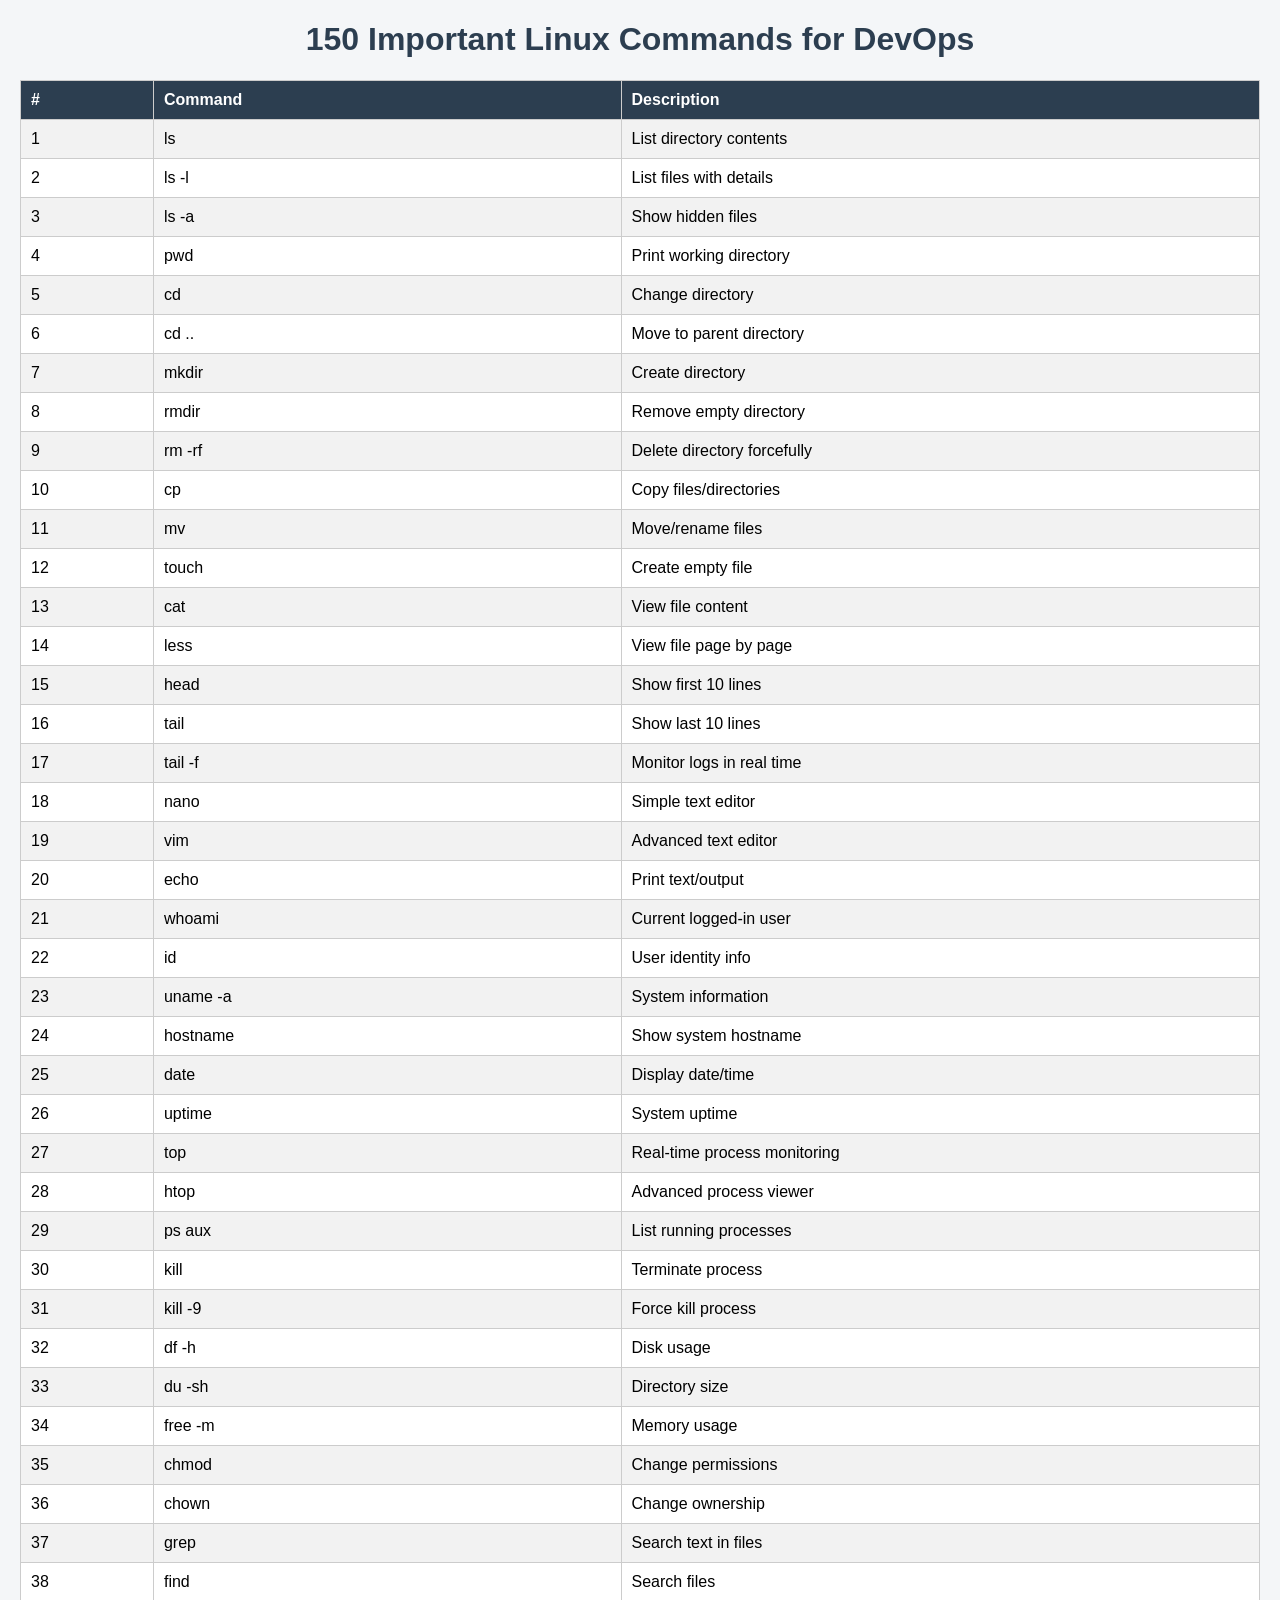
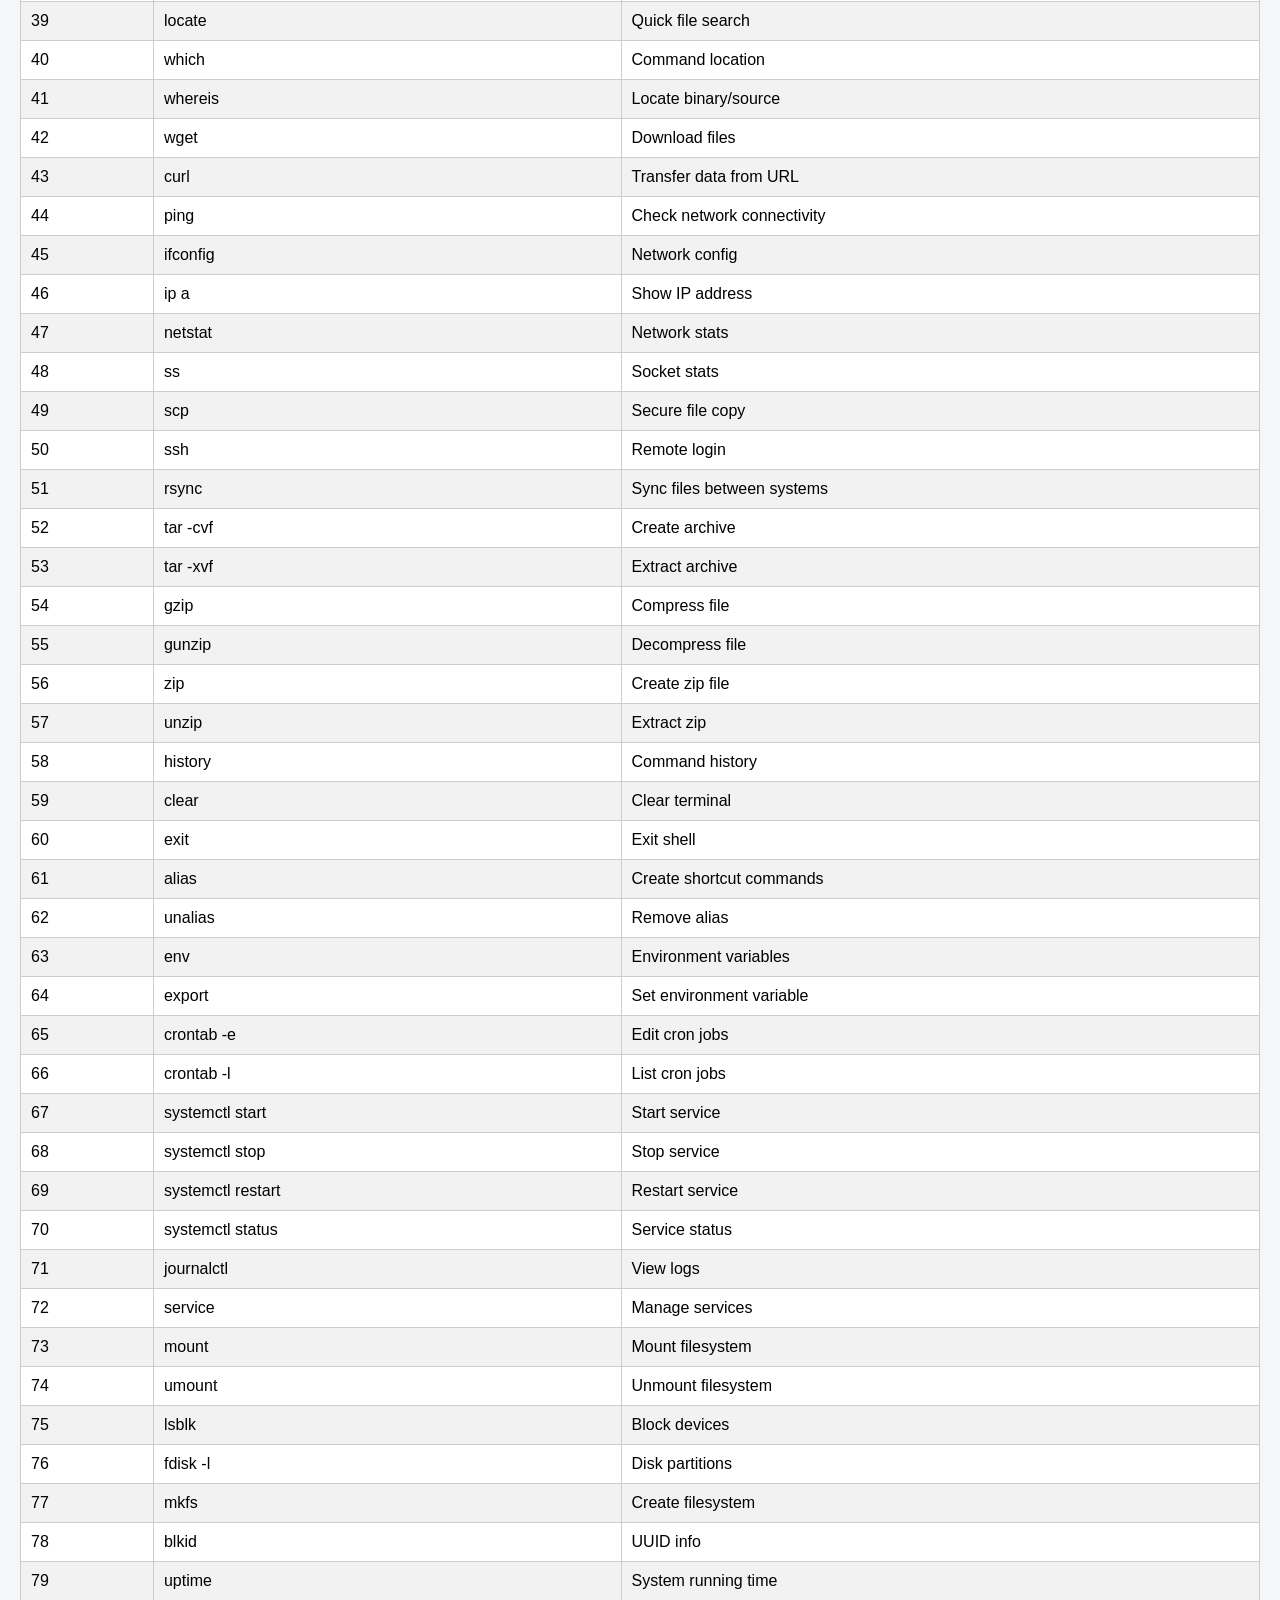
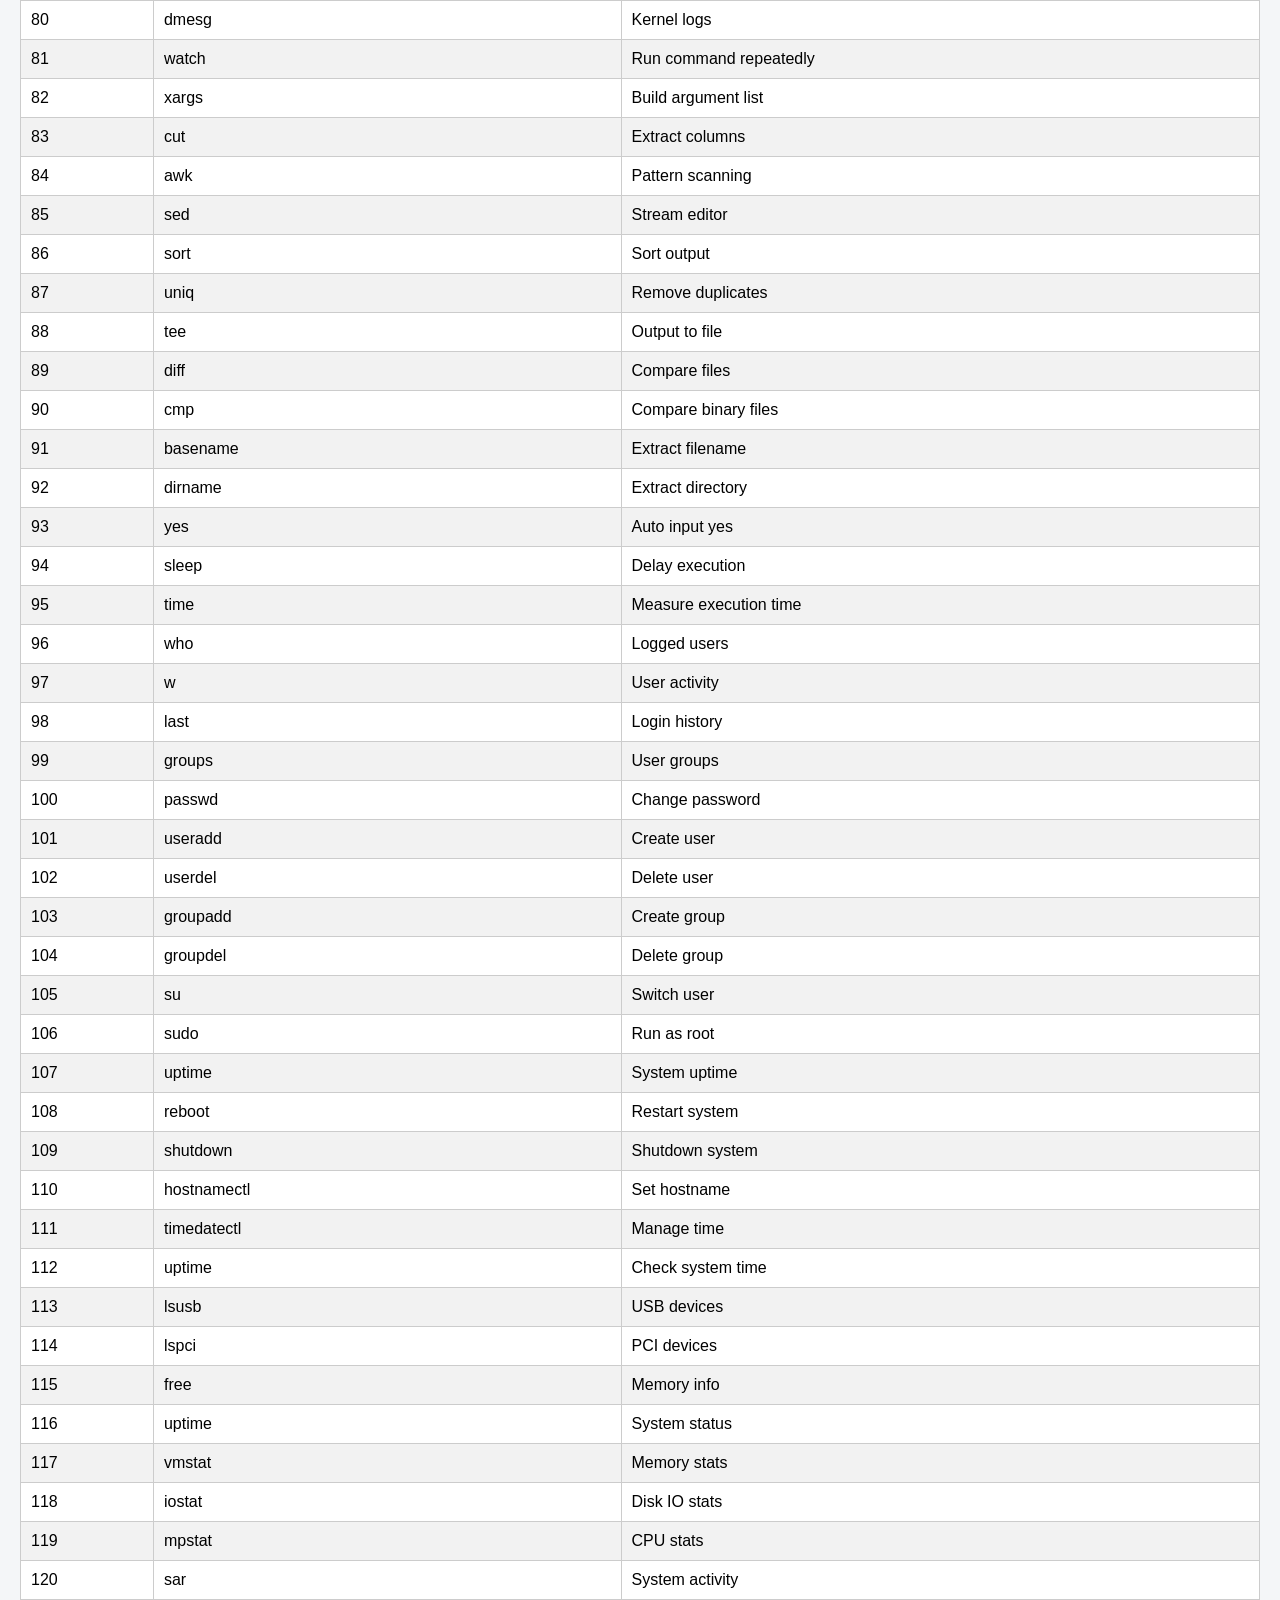
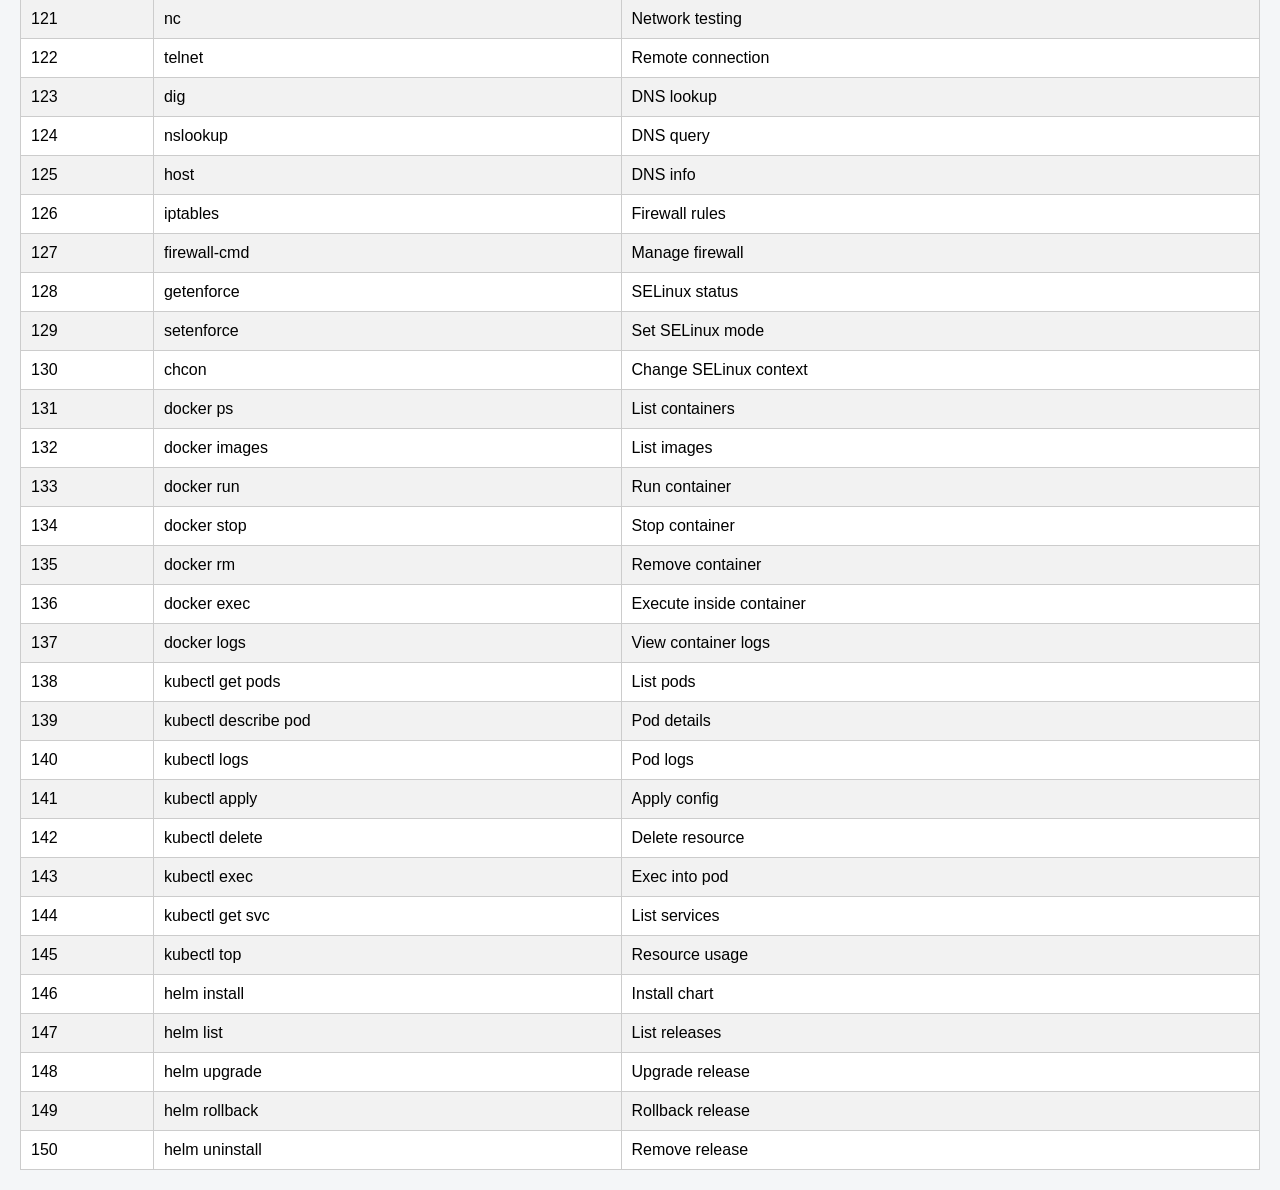
==== src/main/webapp/linux.html @ f70e426c "Added DevOps command pages" ====
<!DOCTYPE html>
<html lang="en">
<head>
    <meta charset="UTF-8">
    <title>150 DevOps Linux Commands</title>
    <style>
        body {
            font-family: Arial, sans-serif;
            margin: 20px;
            background-color: #f4f6f8;
        }
        h1 {
            text-align: center;
            color: #2c3e50;
        }
        table {
            width: 100%;
            border-collapse: collapse;
            background: #fff;
        }
        th, td {
            padding: 10px;
            border: 1px solid #ccc;
            text-align: left;
        }
        th {
            background-color: #2c3e50;
            color: white;
        }
        tr:nth-child(even) {
            background-color: #f2f2f2;
        }
    </style>
</head>
<body>

<h1>150 Important Linux Commands for DevOps</h1>

<table>
    <tr>
        <th>#</th>
        <th>Command</th>
        <th>Description</th>
    </tr>

    <!-- Commands Start -->
    <tr><td>1</td><td>ls</td><td>List directory contents</td></tr>
    <tr><td>2</td><td>ls -l</td><td>List files with details</td></tr>
    <tr><td>3</td><td>ls -a</td><td>Show hidden files</td></tr>
    <tr><td>4</td><td>pwd</td><td>Print working directory</td></tr>
    <tr><td>5</td><td>cd</td><td>Change directory</td></tr>
    <tr><td>6</td><td>cd ..</td><td>Move to parent directory</td></tr>
    <tr><td>7</td><td>mkdir</td><td>Create directory</td></tr>
    <tr><td>8</td><td>rmdir</td><td>Remove empty directory</td></tr>
    <tr><td>9</td><td>rm -rf</td><td>Delete directory forcefully</td></tr>
    <tr><td>10</td><td>cp</td><td>Copy files/directories</td></tr>

    <tr><td>11</td><td>mv</td><td>Move/rename files</td></tr>
    <tr><td>12</td><td>touch</td><td>Create empty file</td></tr>
    <tr><td>13</td><td>cat</td><td>View file content</td></tr>
    <tr><td>14</td><td>less</td><td>View file page by page</td></tr>
    <tr><td>15</td><td>head</td><td>Show first 10 lines</td></tr>
    <tr><td>16</td><td>tail</td><td>Show last 10 lines</td></tr>
    <tr><td>17</td><td>tail -f</td><td>Monitor logs in real time</td></tr>
    <tr><td>18</td><td>nano</td><td>Simple text editor</td></tr>
    <tr><td>19</td><td>vim</td><td>Advanced text editor</td></tr>
    <tr><td>20</td><td>echo</td><td>Print text/output</td></tr>

    <tr><td>21</td><td>whoami</td><td>Current logged-in user</td></tr>
    <tr><td>22</td><td>id</td><td>User identity info</td></tr>
    <tr><td>23</td><td>uname -a</td><td>System information</td></tr>
    <tr><td>24</td><td>hostname</td><td>Show system hostname</td></tr>
    <tr><td>25</td><td>date</td><td>Display date/time</td></tr>
    <tr><td>26</td><td>uptime</td><td>System uptime</td></tr>
    <tr><td>27</td><td>top</td><td>Real-time process monitoring</td></tr>
    <tr><td>28</td><td>htop</td><td>Advanced process viewer</td></tr>
    <tr><td>29</td><td>ps aux</td><td>List running processes</td></tr>
    <tr><td>30</td><td>kill</td><td>Terminate process</td></tr>

    <tr><td>31</td><td>kill -9</td><td>Force kill process</td></tr>
    <tr><td>32</td><td>df -h</td><td>Disk usage</td></tr>
    <tr><td>33</td><td>du -sh</td><td>Directory size</td></tr>
    <tr><td>34</td><td>free -m</td><td>Memory usage</td></tr>
    <tr><td>35</td><td>chmod</td><td>Change permissions</td></tr>
    <tr><td>36</td><td>chown</td><td>Change ownership</td></tr>
    <tr><td>37</td><td>grep</td><td>Search text in files</td></tr>
    <tr><td>38</td><td>find</td><td>Search files</td></tr>
    <tr><td>39</td><td>locate</td><td>Quick file search</td></tr>
    <tr><td>40</td><td>which</td><td>Command location</td></tr>

    <tr><td>41</td><td>whereis</td><td>Locate binary/source</td></tr>
    <tr><td>42</td><td>wget</td><td>Download files</td></tr>
    <tr><td>43</td><td>curl</td><td>Transfer data from URL</td></tr>
    <tr><td>44</td><td>ping</td><td>Check network connectivity</td></tr>
    <tr><td>45</td><td>ifconfig</td><td>Network config</td></tr>
    <tr><td>46</td><td>ip a</td><td>Show IP address</td></tr>
    <tr><td>47</td><td>netstat</td><td>Network stats</td></tr>
    <tr><td>48</td><td>ss</td><td>Socket stats</td></tr>
    <tr><td>49</td><td>scp</td><td>Secure file copy</td></tr>
    <tr><td>50</td><td>ssh</td><td>Remote login</td></tr>

        <tr><td>51</td><td>rsync</td><td>Sync files between systems</td></tr>
    <tr><td>52</td><td>tar -cvf</td><td>Create archive</td></tr>
    <tr><td>53</td><td>tar -xvf</td><td>Extract archive</td></tr>
    <tr><td>54</td><td>gzip</td><td>Compress file</td></tr>
    <tr><td>55</td><td>gunzip</td><td>Decompress file</td></tr>
    <tr><td>56</td><td>zip</td><td>Create zip file</td></tr>
    <tr><td>57</td><td>unzip</td><td>Extract zip</td></tr>
    <tr><td>58</td><td>history</td><td>Command history</td></tr>
    <tr><td>59</td><td>clear</td><td>Clear terminal</td></tr>
    <tr><td>60</td><td>exit</td><td>Exit shell</td></tr>

    <tr><td>61</td><td>alias</td><td>Create shortcut commands</td></tr>
    <tr><td>62</td><td>unalias</td><td>Remove alias</td></tr>
    <tr><td>63</td><td>env</td><td>Environment variables</td></tr>
    <tr><td>64</td><td>export</td><td>Set environment variable</td></tr>
    <tr><td>65</td><td>crontab -e</td><td>Edit cron jobs</td></tr>
    <tr><td>66</td><td>crontab -l</td><td>List cron jobs</td></tr>
    <tr><td>67</td><td>systemctl start</td><td>Start service</td></tr>
    <tr><td>68</td><td>systemctl stop</td><td>Stop service</td></tr>
    <tr><td>69</td><td>systemctl restart</td><td>Restart service</td></tr>
    <tr><td>70</td><td>systemctl status</td><td>Service status</td></tr>

    <tr><td>71</td><td>journalctl</td><td>View logs</td></tr>
    <tr><td>72</td><td>service</td><td>Manage services</td></tr>
    <tr><td>73</td><td>mount</td><td>Mount filesystem</td></tr>
    <tr><td>74</td><td>umount</td><td>Unmount filesystem</td></tr>
    <tr><td>75</td><td>lsblk</td><td>Block devices</td></tr>
    <tr><td>76</td><td>fdisk -l</td><td>Disk partitions</td></tr>
    <tr><td>77</td><td>mkfs</td><td>Create filesystem</td></tr>
    <tr><td>78</td><td>blkid</td><td>UUID info</td></tr>
    <tr><td>79</td><td>uptime</td><td>System running time</td></tr>
    <tr><td>80</td><td>dmesg</td><td>Kernel logs</td></tr>

    <tr><td>81</td><td>watch</td><td>Run command repeatedly</td></tr>
    <tr><td>82</td><td>xargs</td><td>Build argument list</td></tr>
    <tr><td>83</td><td>cut</td><td>Extract columns</td></tr>
    <tr><td>84</td><td>awk</td><td>Pattern scanning</td></tr>
    <tr><td>85</td><td>sed</td><td>Stream editor</td></tr>
    <tr><td>86</td><td>sort</td><td>Sort output</td></tr>
    <tr><td>87</td><td>uniq</td><td>Remove duplicates</td></tr>
    <tr><td>88</td><td>tee</td><td>Output to file</td></tr>
    <tr><td>89</td><td>diff</td><td>Compare files</td></tr>
    <tr><td>90</td><td>cmp</td><td>Compare binary files</td></tr>

    <tr><td>91</td><td>basename</td><td>Extract filename</td></tr>
    <tr><td>92</td><td>dirname</td><td>Extract directory</td></tr>
    <tr><td>93</td><td>yes</td><td>Auto input yes</td></tr>
    <tr><td>94</td><td>sleep</td><td>Delay execution</td></tr>
    <tr><td>95</td><td>time</td><td>Measure execution time</td></tr>
    <tr><td>96</td><td>who</td><td>Logged users</td></tr>
    <tr><td>97</td><td>w</td><td>User activity</td></tr>
    <tr><td>98</td><td>last</td><td>Login history</td></tr>
    <tr><td>99</td><td>groups</td><td>User groups</td></tr>
    <tr><td>100</td><td>passwd</td><td>Change password</td></tr>

    <!-- Continue -->
    <tr><td>101</td><td>useradd</td><td>Create user</td></tr>
    <tr><td>102</td><td>userdel</td><td>Delete user</td></tr>
    <tr><td>103</td><td>groupadd</td><td>Create group</td></tr>
    <tr><td>104</td><td>groupdel</td><td>Delete group</td></tr>
    <tr><td>105</td><td>su</td><td>Switch user</td></tr>
    <tr><td>106</td><td>sudo</td><td>Run as root</td></tr>
    <tr><td>107</td><td>uptime</td><td>System uptime</td></tr>
    <tr><td>108</td><td>reboot</td><td>Restart system</td></tr>
    <tr><td>109</td><td>shutdown</td><td>Shutdown system</td></tr>
    <tr><td>110</td><td>hostnamectl</td><td>Set hostname</td></tr>

    <tr><td>111</td><td>timedatectl</td><td>Manage time</td></tr>
    <tr><td>112</td><td>uptime</td><td>Check system time</td></tr>
    <tr><td>113</td><td>lsusb</td><td>USB devices</td></tr>
    <tr><td>114</td><td>lspci</td><td>PCI devices</td></tr>
    <tr><td>115</td><td>free</td><td>Memory info</td></tr>
    <tr><td>116</td><td>uptime</td><td>System status</td></tr>
    <tr><td>117</td><td>vmstat</td><td>Memory stats</td></tr>
    <tr><td>118</td><td>iostat</td><td>Disk IO stats</td></tr>
    <tr><td>119</td><td>mpstat</td><td>CPU stats</td></tr>
    <tr><td>120</td><td>sar</td><td>System activity</td></tr>

    <tr><td>121</td><td>nc</td><td>Network testing</td></tr>
    <tr><td>122</td><td>telnet</td><td>Remote connection</td></tr>
    <tr><td>123</td><td>dig</td><td>DNS lookup</td></tr>
    <tr><td>124</td><td>nslookup</td><td>DNS query</td></tr>
    <tr><td>125</td><td>host</td><td>DNS info</td></tr>
    <tr><td>126</td><td>iptables</td><td>Firewall rules</td></tr>
    <tr><td>127</td><td>firewall-cmd</td><td>Manage firewall</td></tr>
    <tr><td>128</td><td>getenforce</td><td>SELinux status</td></tr>
    <tr><td>129</td><td>setenforce</td><td>Set SELinux mode</td></tr>
    <tr><td>130</td><td>chcon</td><td>Change SELinux context</td></tr>

    <tr><td>131</td><td>docker ps</td><td>List containers</td></tr>
    <tr><td>132</td><td>docker images</td><td>List images</td></tr>
    <tr><td>133</td><td>docker run</td><td>Run container</td></tr>
    <tr><td>134</td><td>docker stop</td><td>Stop container</td></tr>
    <tr><td>135</td><td>docker rm</td><td>Remove container</td></tr>
    <tr><td>136</td><td>docker exec</td><td>Execute inside container</td></tr>
    <tr><td>137</td><td>docker logs</td><td>View container logs</td></tr>
    <tr><td>138</td><td>kubectl get pods</td><td>List pods</td></tr>
    <tr><td>139</td><td>kubectl describe pod</td><td>Pod details</td></tr>
    <tr><td>140</td><td>kubectl logs</td><td>Pod logs</td></tr>

    <tr><td>141</td><td>kubectl apply</td><td>Apply config</td></tr>
    <tr><td>142</td><td>kubectl delete</td><td>Delete resource</td></tr>
    <tr><td>143</td><td>kubectl exec</td><td>Exec into pod</td></tr>
    <tr><td>144</td><td>kubectl get svc</td><td>List services</td></tr>
    <tr><td>145</td><td>kubectl top</td><td>Resource usage</td></tr>
    <tr><td>146</td><td>helm install</td><td>Install chart</td></tr>
    <tr><td>147</td><td>helm list</td><td>List releases</td></tr>
    <tr><td>148</td><td>helm upgrade</td><td>Upgrade release</td></tr>
    <tr><td>149</td><td>helm rollback</td><td>Rollback release</td></tr>
    <tr><td>150</td><td>helm uninstall</td><td>Remove release</td></tr>

</table>

</body>
</html>
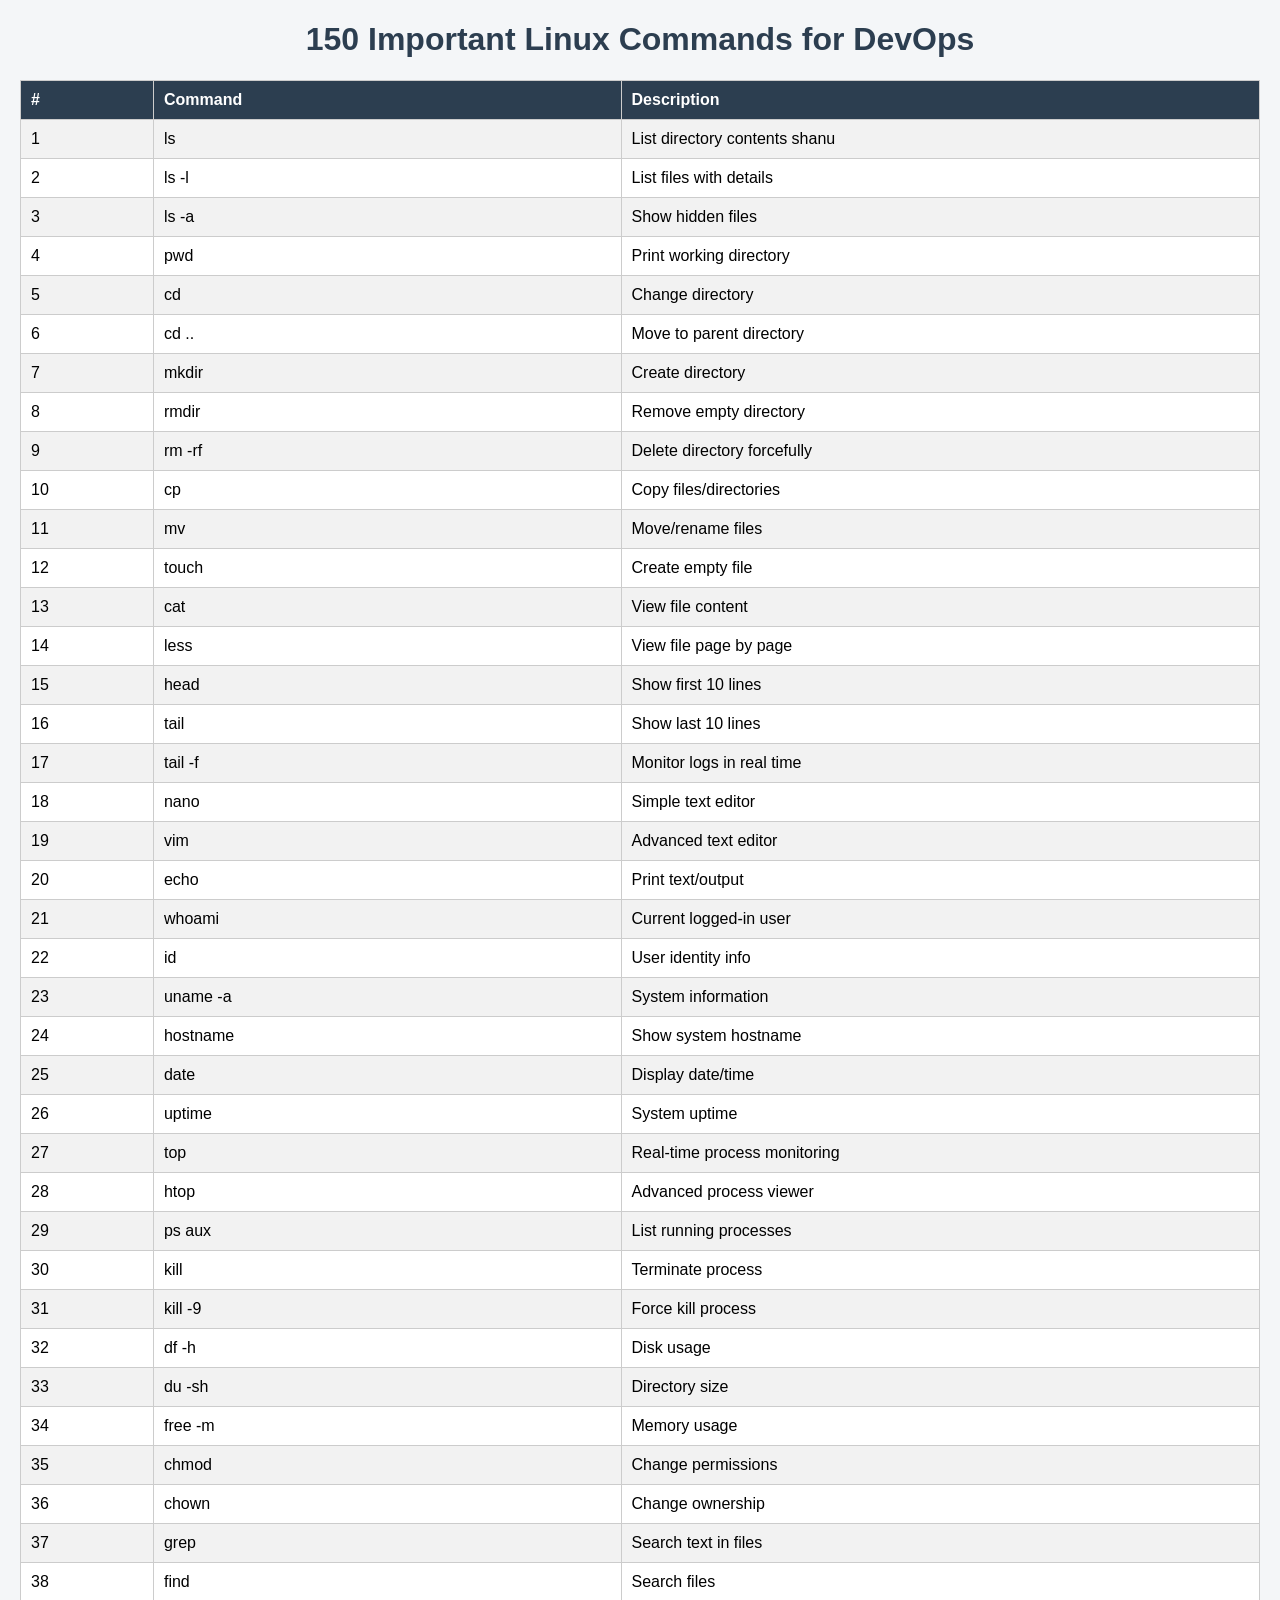
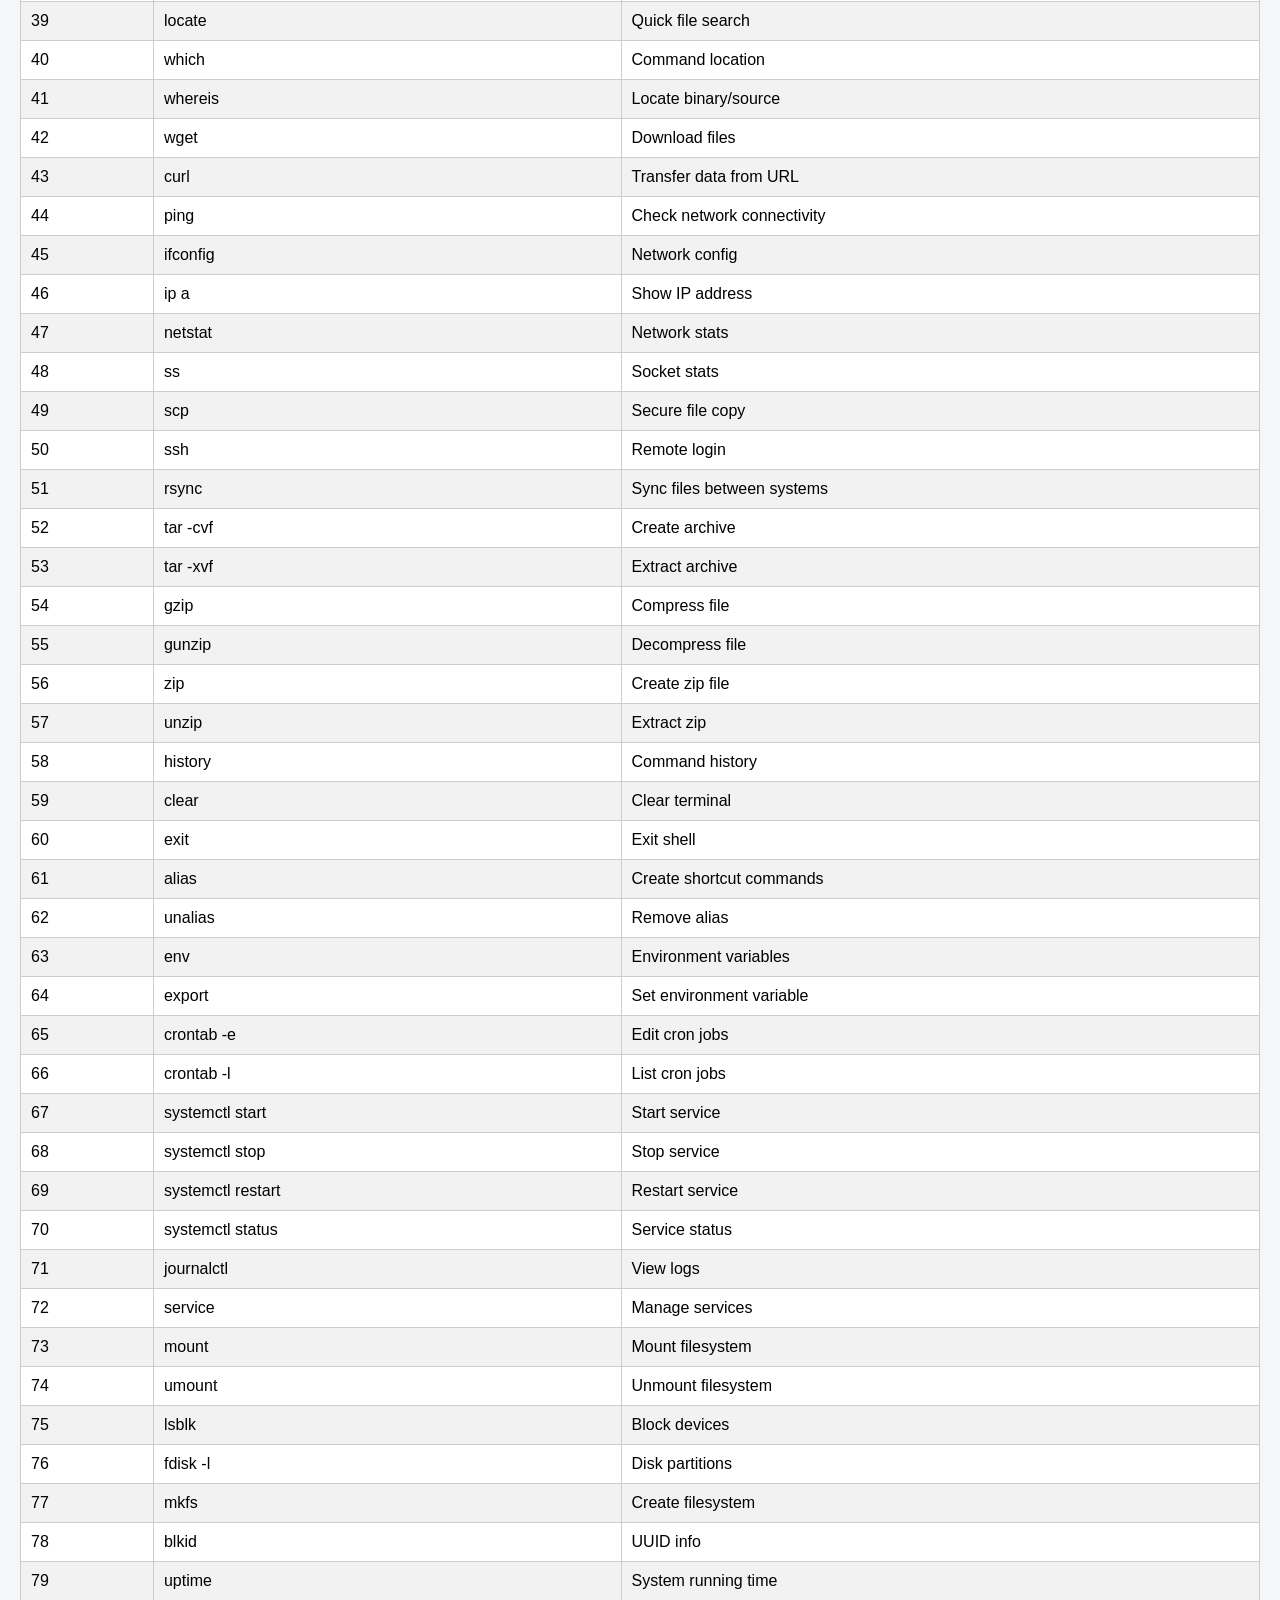
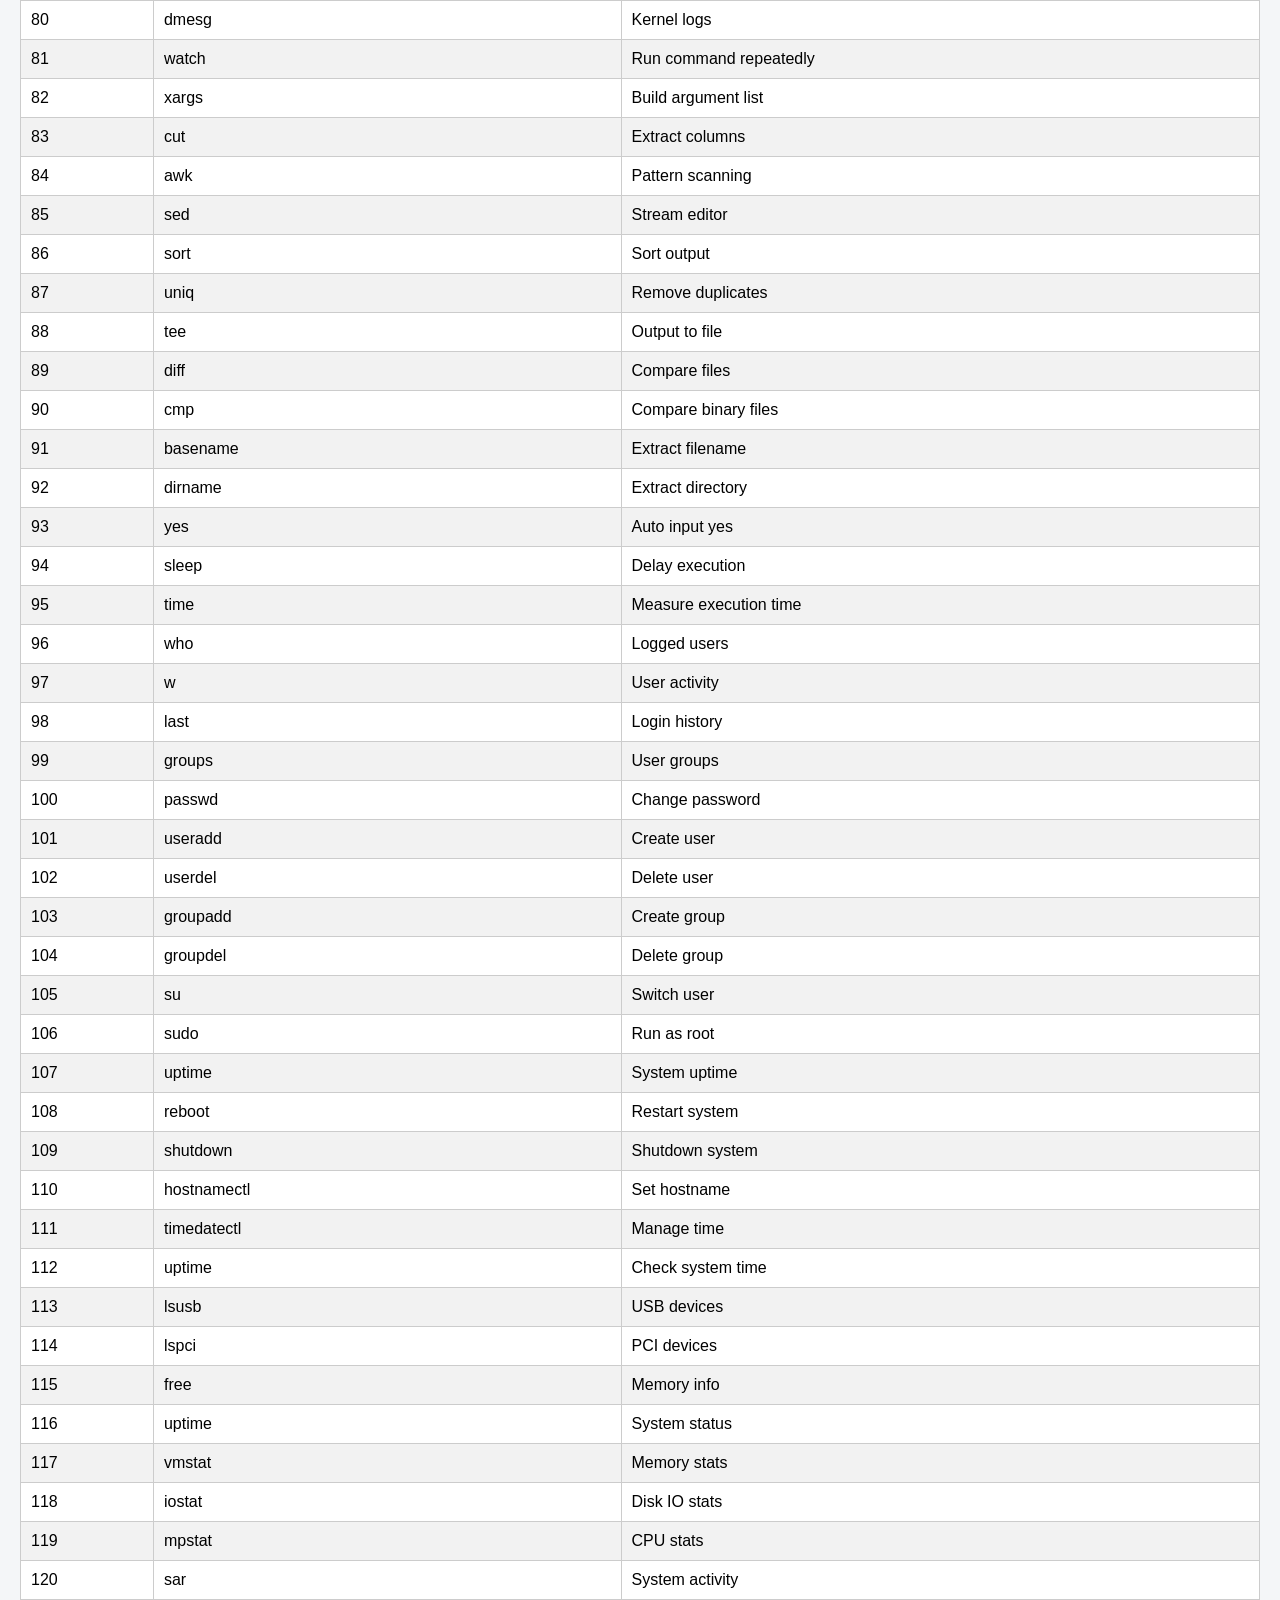
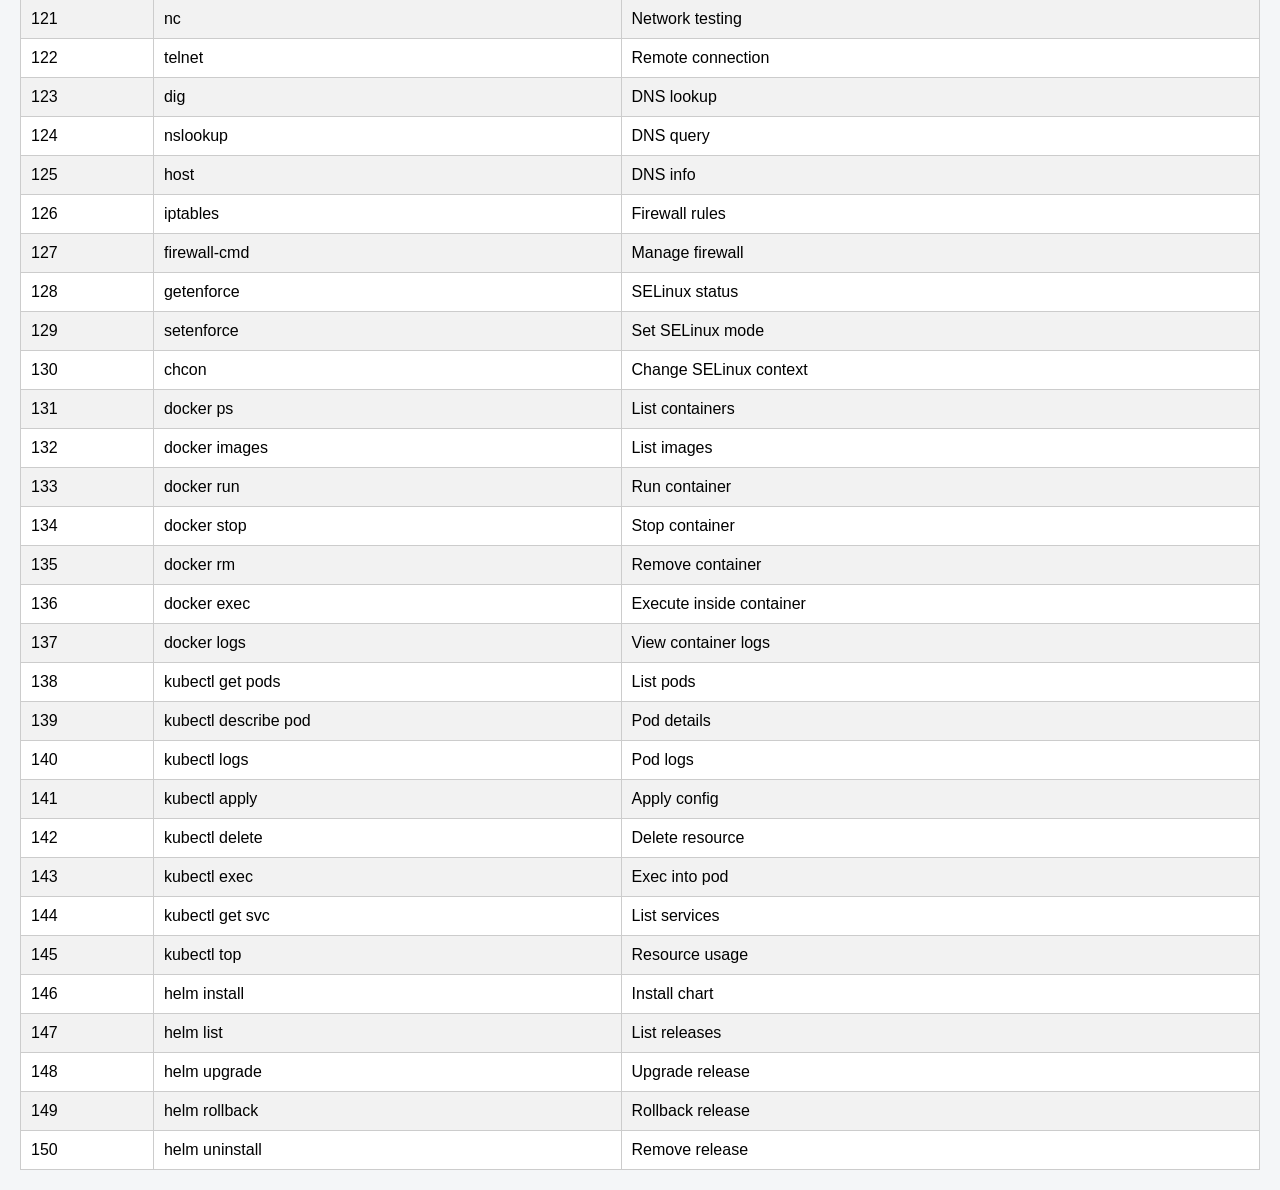
==== commit e6a8bb3c: "added shanu command to linux file ls" ====
--- a/src/main/webapp/linux.html
+++ b/src/main/webapp/linux.html
@@ -44,7 +44,7 @@
     </tr>
 
     <!-- Commands Start -->
-    <tr><td>1</td><td>ls</td><td>List directory contents</td></tr>
+    <tr><td>1</td><td>ls</td><td>List directory contents shanu</td></tr>
     <tr><td>2</td><td>ls -l</td><td>List files with details</td></tr>
     <tr><td>3</td><td>ls -a</td><td>Show hidden files</td></tr>
     <tr><td>4</td><td>pwd</td><td>Print working directory</td></tr>
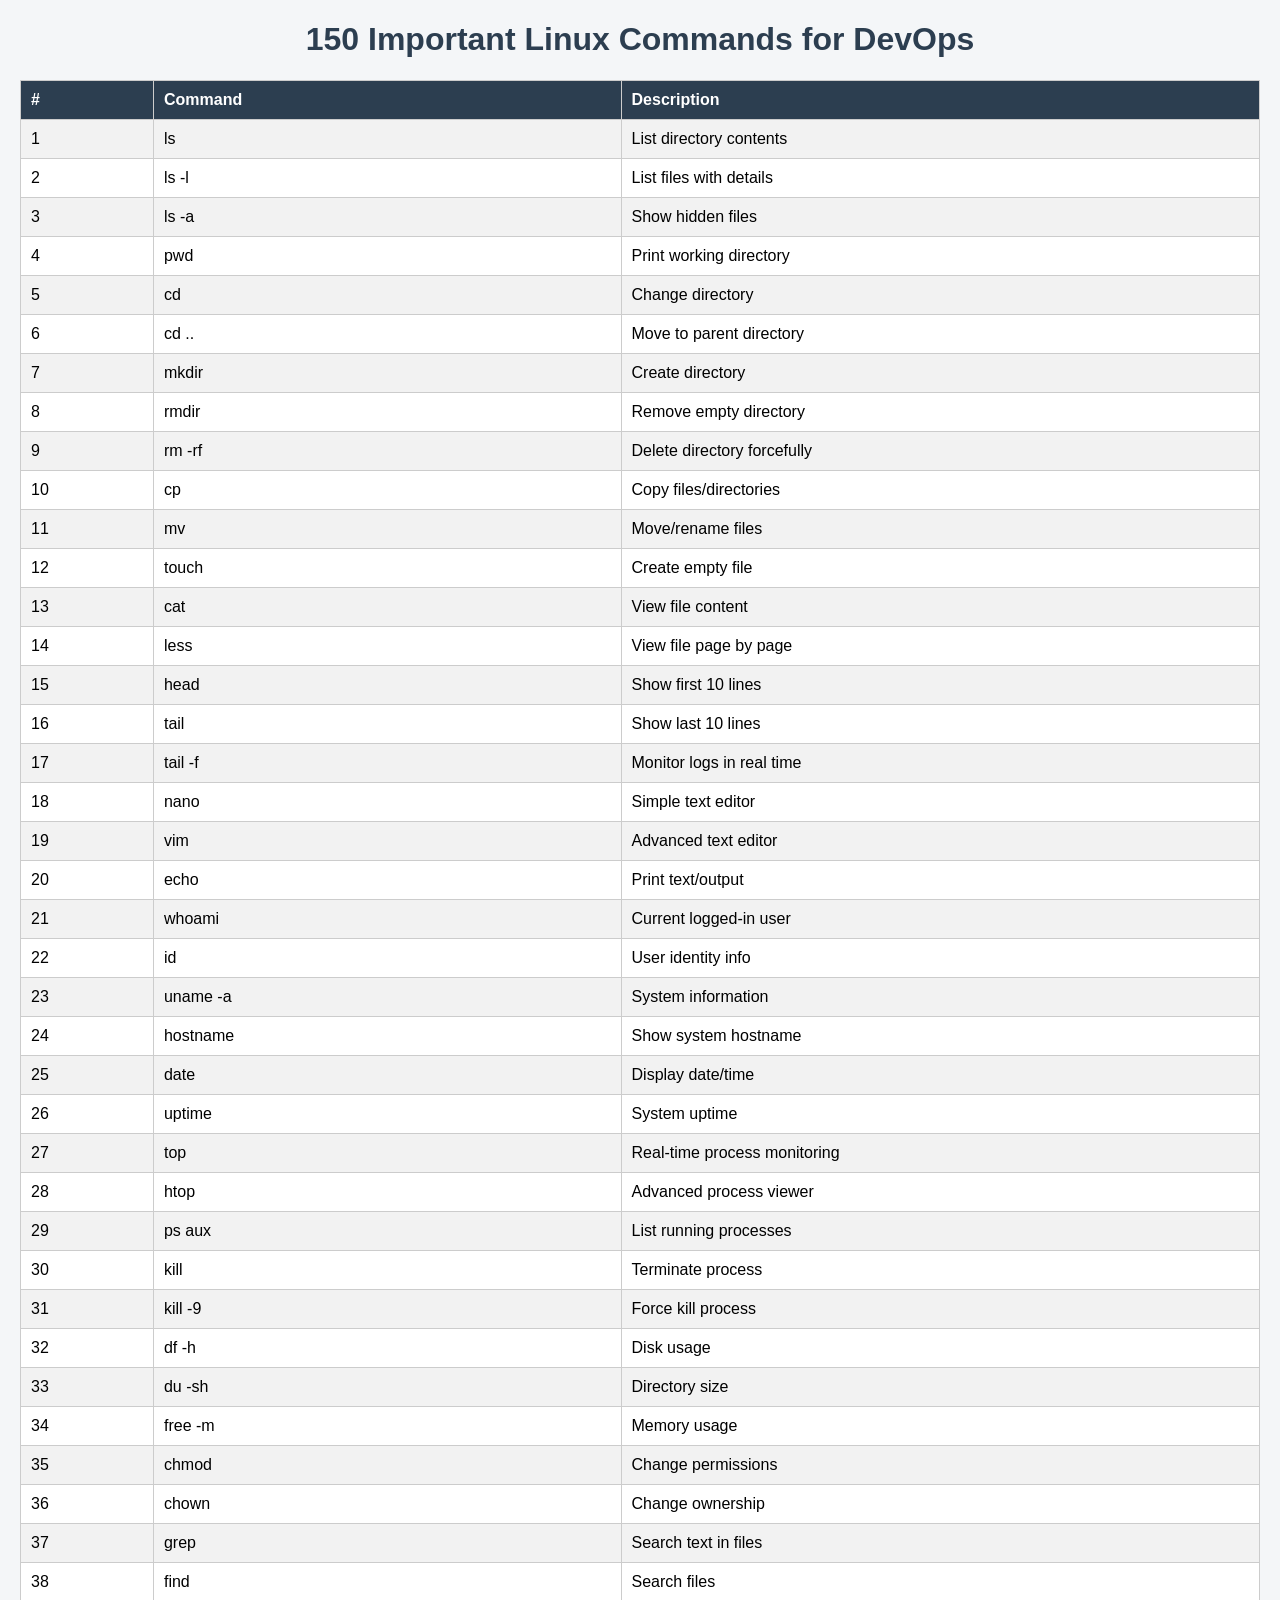
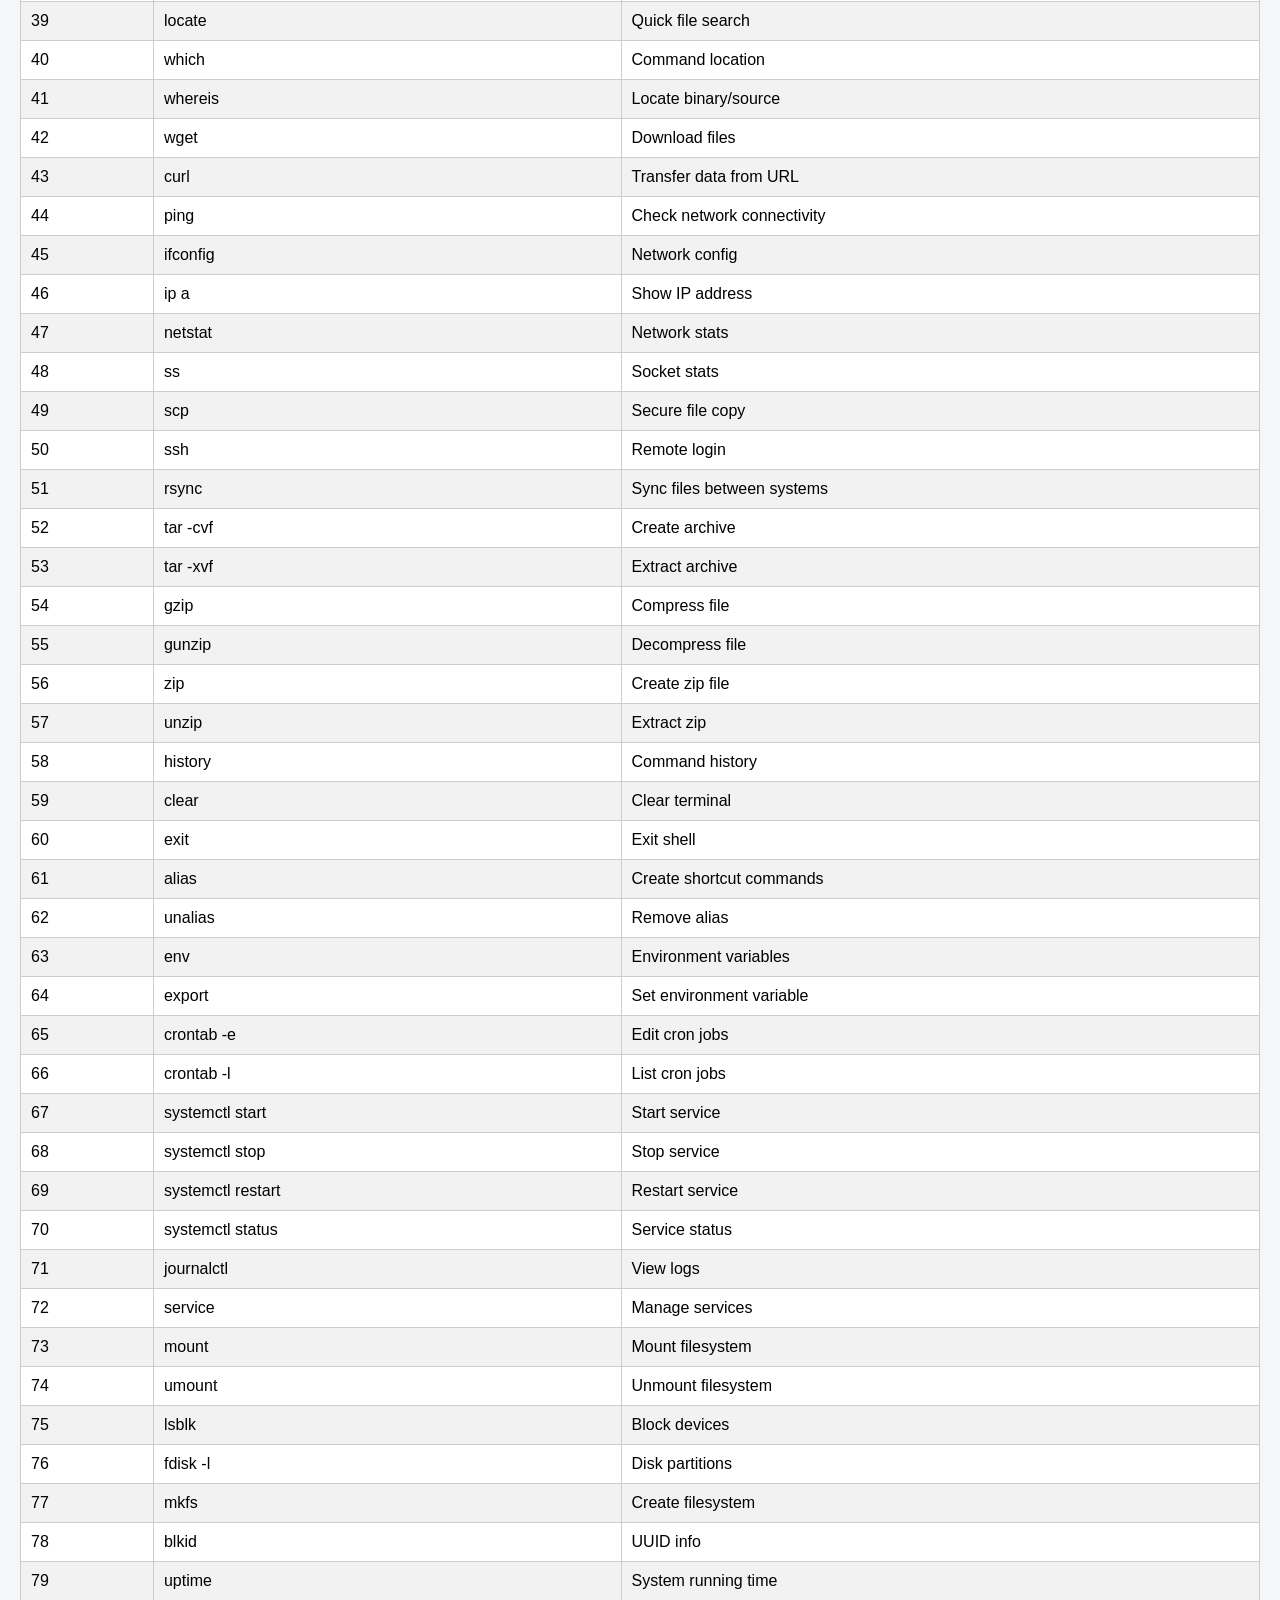
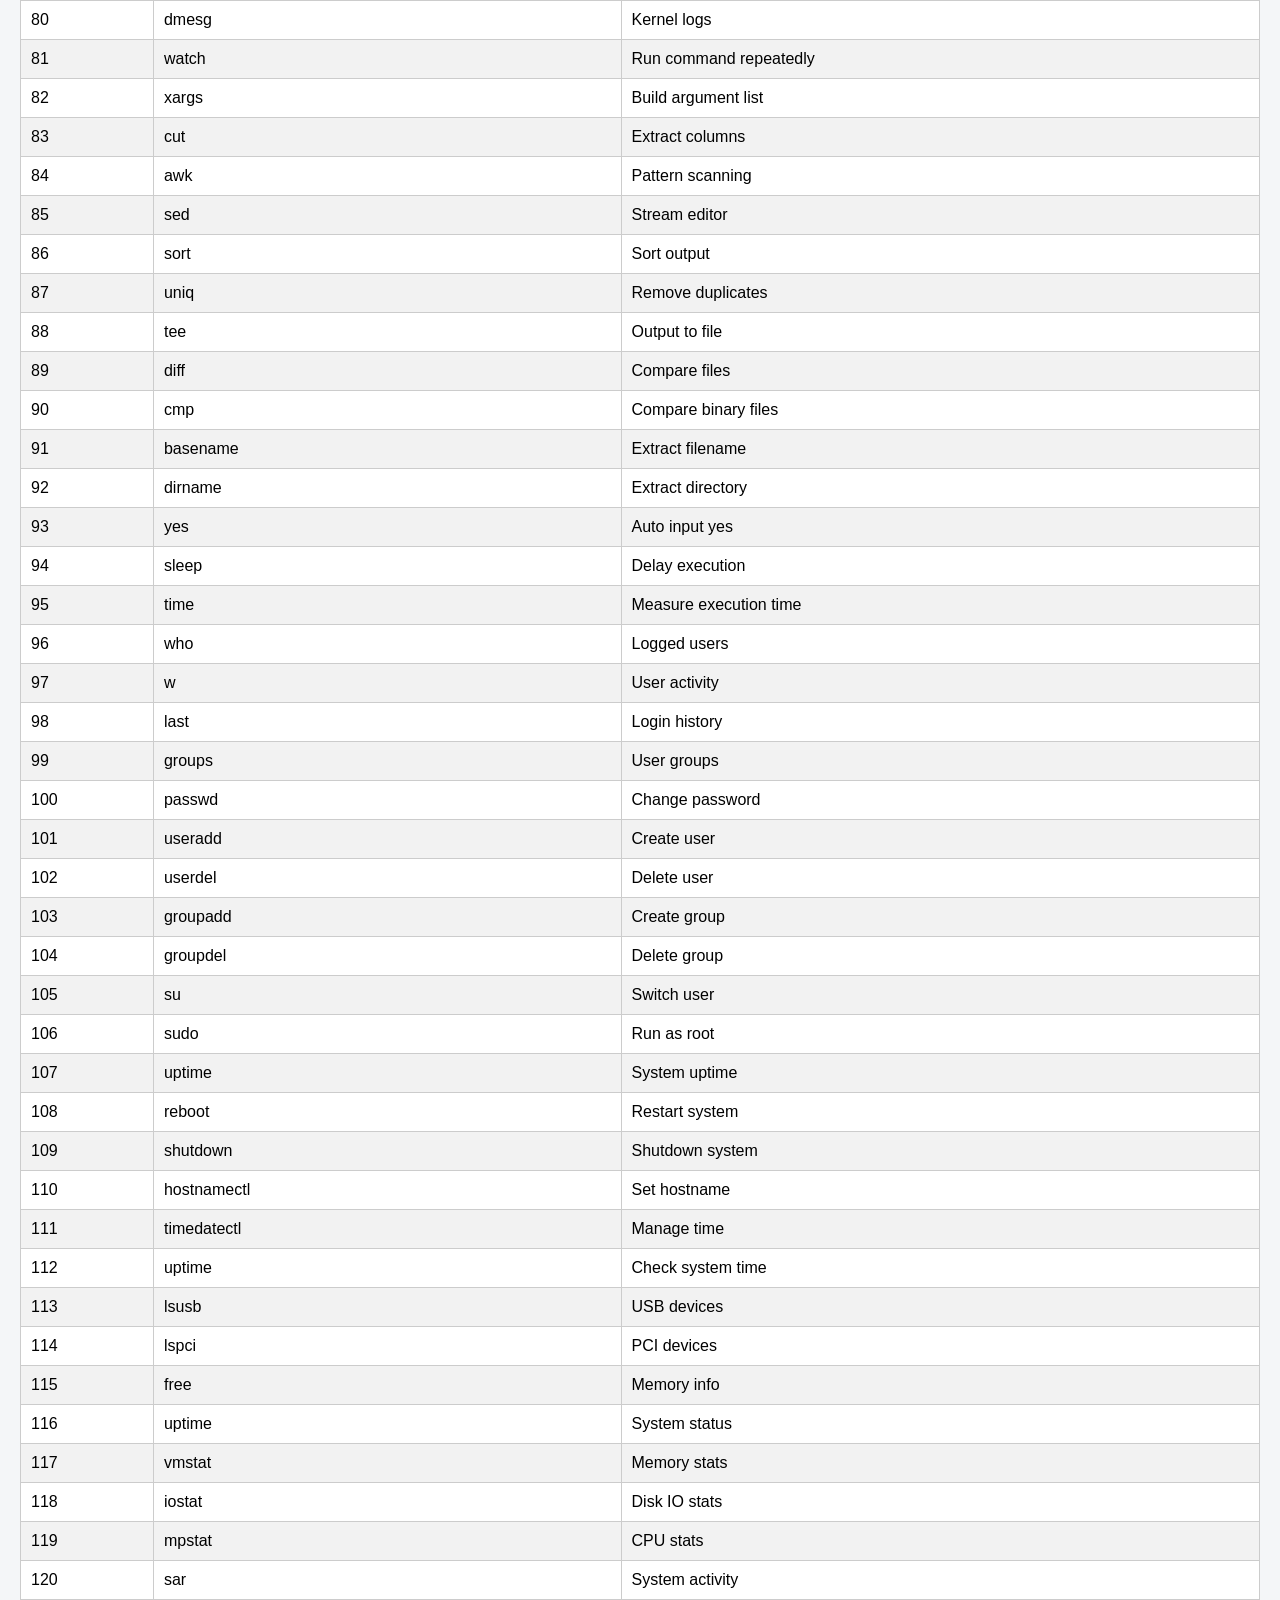
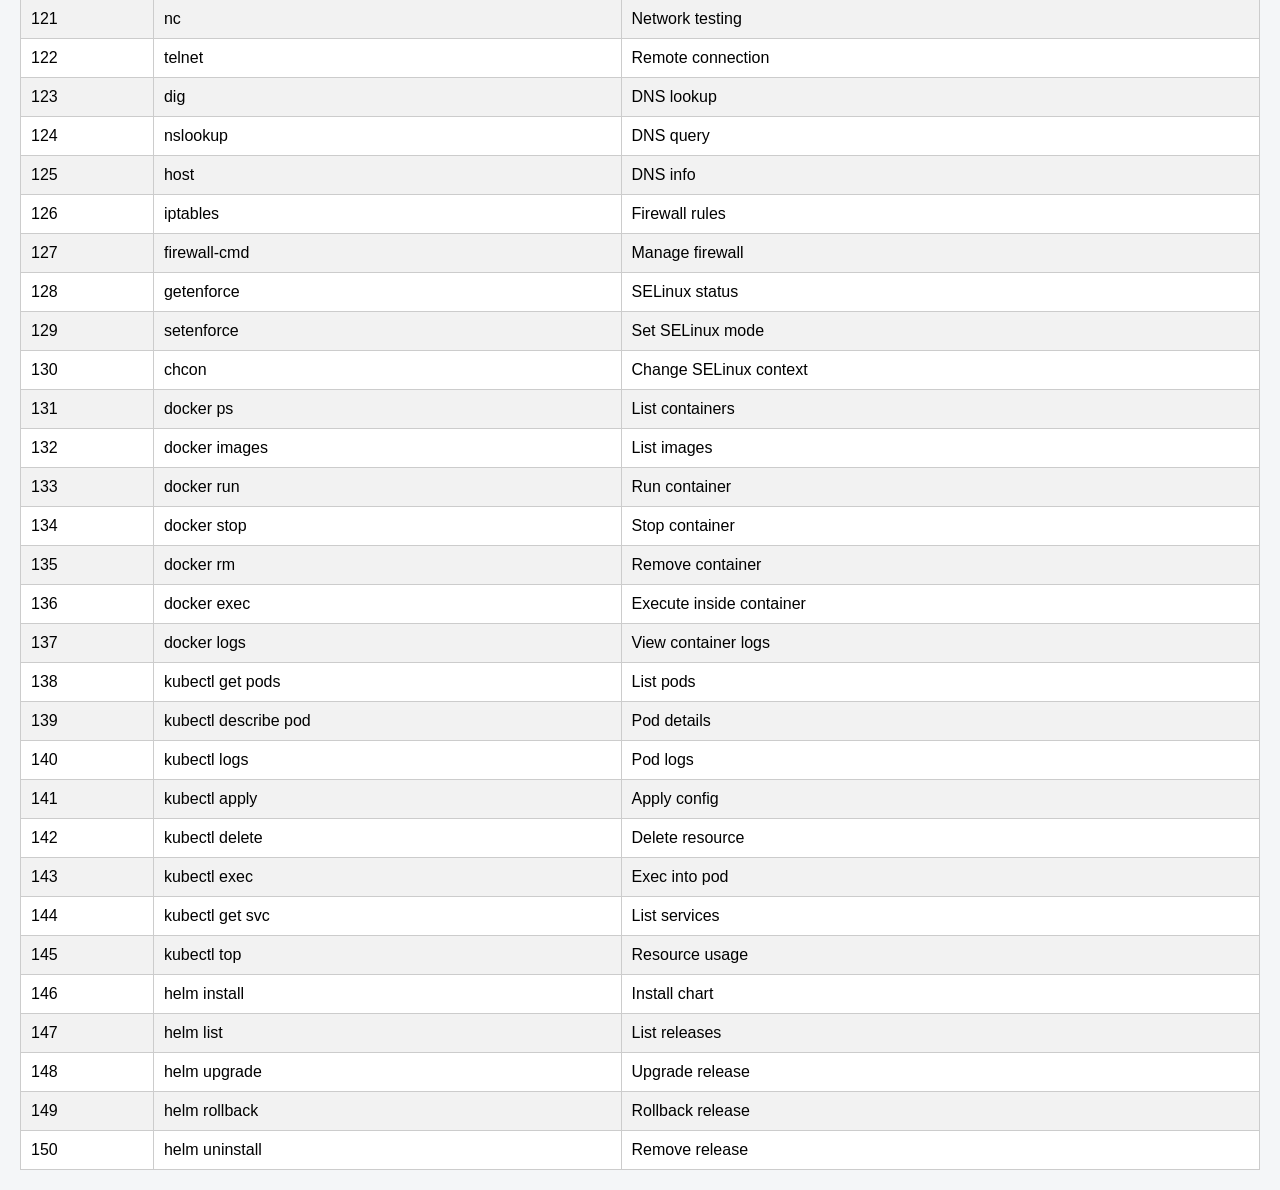
==== commit 6e32f032: "changed the linux file" ====
--- a/src/main/webapp/linux.html
+++ b/src/main/webapp/linux.html
@@ -44,7 +44,7 @@
     </tr>
 
     <!-- Commands Start -->
-    <tr><td>1</td><td>ls</td><td>List directory contents shanu</td></tr>
+    <tr><td>1</td><td>ls</td><td>List directory contents</td></tr>
     <tr><td>2</td><td>ls -l</td><td>List files with details</td></tr>
     <tr><td>3</td><td>ls -a</td><td>Show hidden files</td></tr>
     <tr><td>4</td><td>pwd</td><td>Print working directory</td></tr>
